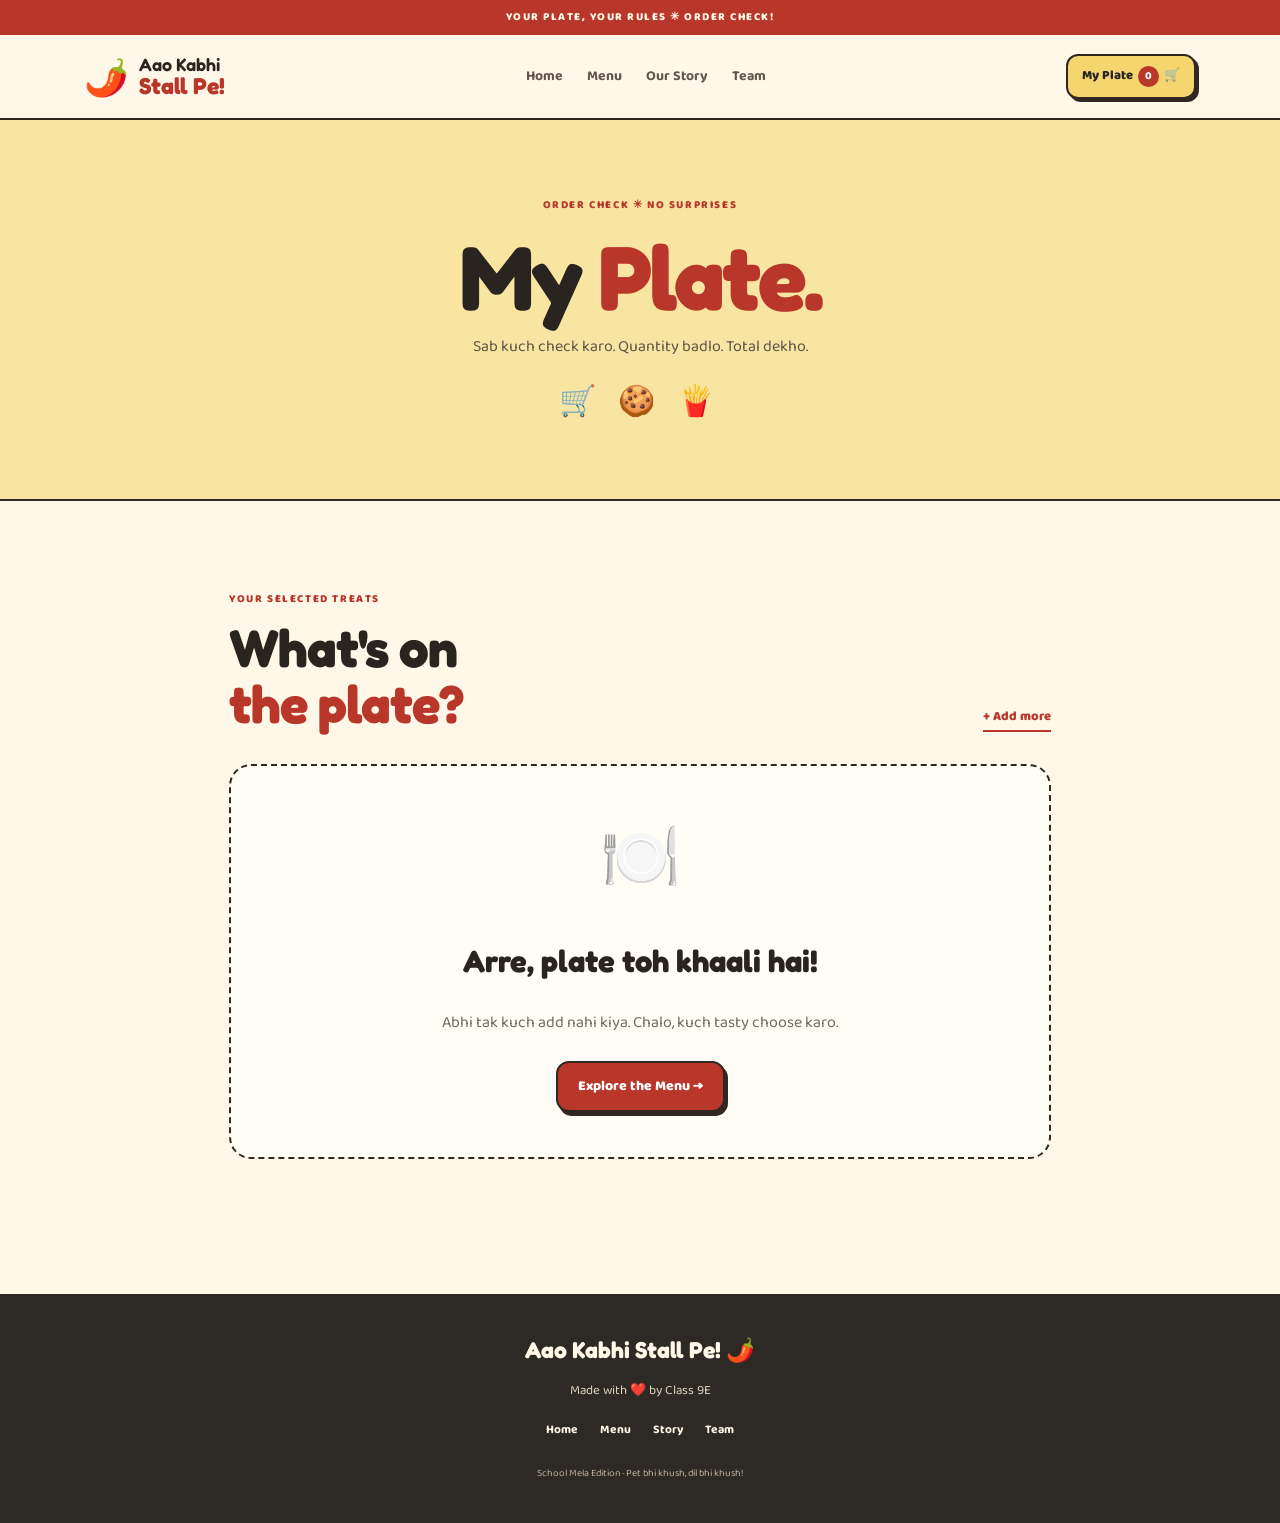
==== cart.html @ 4ecabcdb "Add files via upload" ====
<!DOCTYPE html>
<html lang="en">
<head>
  <meta charset="UTF-8">
  <meta name="viewport" content="width=device-width, initial-scale=1">
  <title>My Plate — Aao Kabhi Stall Pe!</title>
  <link rel="stylesheet" href="style.css">
  <script src="script.js" defer></script>
</head>
<body>
  <div class="announcement">YOUR PLATE, YOUR RULES ✳ ORDER CHECK!</div>

  <header class="site-header">
    <a class="brand" href="index.html"><span class="brand-icon">🌶️</span><span>Aao Kabhi<br><b>Stall Pe!</b></span></a>
    <nav class="navigation">
      <a href="index.html">Home</a><a href="menu.html">Menu</a>
      <a href="story.html">Our Story</a><a href="team.html">Team</a>
    </nav>
    <a class="cart-link active-cart" href="cart.html">My Plate <span class="cart-count">0</span> 🛒</a>
  </header>

  <main>
    <section class="page-banner banner-yellow cart-banner">
      <span class="eyebrow">ORDER CHECK ✳ NO SURPRISES</span>
      <h1>My <span>Plate.</span></h1>
      <p>Sab kuch check karo. Quantity badlo. Total dekho.</p>
      <div class="banner-doodle">🛒 🍪 🍟</div>
    </section>

    <section class="section cart-section">
      <div class="section-heading">
        <div>
          <span class="eyebrow">YOUR SELECTED TREATS</span>
          <h2>What's on<br><span>the plate?</span></h2>
        </div>
        <a class="text-link" href="menu.html">+ Add more</a>
      </div>

      <div id="cart-empty" class="empty-cart" hidden>
        <div class="empty-cart-emoji">🍽️</div>
        <h2>Arre, plate toh khaali hai!</h2>
        <p>Abhi tak kuch add nahi kiya. Chalo, kuch tasty choose karo.</p>
        <a class="button button-red" href="menu.html">Explore the Menu →</a>
      </div>

      <div id="cart-summary">
        <div id="cart-items" class="cart-items"></div>

        <div class="cart-total-card">
          <div class="total-copy">
            <span class="eyebrow">THE DAMAGE 💸</span>
            <h2>Grand total</h2>
            <p>Final total for all the items you've selected.</p>
          </div>
          <div class="total-amount" id="cart-total">₹0</div>
        </div>

        <div class="cart-actions">
          <a class="button button-light" href="menu.html">← Back to Menu</a>
          <button class="button button-outline" id="clear-cart" type="button">Clear Plate ×</button>
        </div>
        <p class="cart-disclaimer">
          This is a menu-planning cart for the school mela, not an online payment system.
        </p>
      </div>
    </section>
  </main>

  <footer class="footer">
    <a class="footer-brand" href="index.html">Aao Kabhi Stall Pe! 🌶️</a>
    <p>Made with ❤️ by Class 9E</p>
    <div class="footer-links"><a href="index.html">Home</a><a href="menu.html">Menu</a><a href="story.html">Story</a><a href="team.html">Team</a></div>
    <small>School Mela Edition · Pet bhi khush, dil bhi khush!</small>
  </footer>
</body>
</html>
---- style.css ----
@import url('https://fonts.googleapis.com/css2?family=Baloo+2:wght@400;500;600;700;800&family=Fredoka:wght@400;500;600;700&display=swap');

:root {
  --cream: #fff7e8;
  --paper: #fffdf6;
  --red: #b9362b;
  --red-dark: #8d2922;
  --yellow: #f5d66e;
  --green: #dcebd4;
  --pink: #f5d9d3;
  --blue: #d9e9f1;
  --purple: #e8dff3;
  --orange: #f7dfc5;
  --ink: #29241f;
  --muted: #74695e;
  --line: #302820;
  --radius: 22px;
  --shadow: 5px 6px 0 var(--line);
}

* {
  box-sizing: border-box;
}

html {
  scroll-behavior: smooth;
}

body {
  margin: 0;
  background: var(--cream);
  color: var(--ink);
  font-family: 'Baloo 2', sans-serif;
  font-size: 16px;
  line-height: 1.55;
}

a {
  color: inherit;
  text-decoration: none;
}

button {
  font: inherit;
}

button, a {
  -webkit-tap-highlight-color: transparent;
}

button:focus-visible, a:focus-visible {
  outline: 3px solid var(--red);
  outline-offset: 4px;
}

.announcement {
  background: var(--red);
  color: #fff9e9;
  text-align: center;
  padding: 9px 12px;
  font-size: 11px;
  font-weight: 800;
  letter-spacing: 1.5px;
}

.site-header {
  max-width: 1240px;
  margin: auto;
  padding: 19px 5%;
  display: flex;
  align-items: center;
  justify-content: space-between;
  gap: 22px;
}

.brand {
  display: flex;
  align-items: center;
  gap: 10px;
  font-family: 'Fredoka', sans-serif;
  font-size: 18px;
  line-height: 1.05;
  font-weight: 600;
  flex-shrink: 0;
}

.brand b {
  color: var(--red);
  font-size: 23px;
}

.brand-icon {
  font-size: 36px;
}

.navigation {
  display: flex;
  align-items: center;
  justify-content: center;
  gap: 24px;
  flex-wrap: wrap;
}

.navigation a {
  font-size: 14px;
  font-weight: 700;
  color: #61564c;
  transition: color .2s;
}

.navigation a:hover,
.navigation a.active {
  color: var(--red);
}

.cart-link {
  flex-shrink: 0;
  padding: 10px 14px;
  border: 2px solid var(--line);
  border-radius: 12px;
  font-size: 13px;
  font-weight: 800;
  background: var(--yellow);
  box-shadow: 3px 3px 0 var(--line);
  transition: transform .2s, box-shadow .2s;
}

.cart-link:hover {
  transform: translate(2px, 2px);
  box-shadow: 1px 1px 0 var(--line);
}

.cart-count {
  display: inline-flex;
  min-width: 21px;
  height: 21px;
  align-items: center;
  justify-content: center;
  background: var(--red);
  color: white;
  border-radius: 50%;
  font-size: 11px;
  margin: 0 2px;
}

.hero {
  max-width: 1240px;
  min-height: 510px;
  margin: 0 auto;
  padding: 45px 7% 65px;
  display: grid;
  grid-template-columns: 1.08fr .92fr;
  align-items: center;
  gap: 30px;
}

.hero-text {
  position: relative;
  z-index: 1;
}

.eyebrow {
  display: inline-block;
  color: var(--red);
  font-size: 11px;
  font-weight: 800;
  letter-spacing: 1.6px;
}

.hero h1,
.page-banner h1 {
  font-family: 'Fredoka', sans-serif;
  font-size: clamp(58px, 8vw, 100px);
  font-weight: 700;
  line-height: .95;
  letter-spacing: -3px;
  margin: 19px 0;
}

.hero h1 span,
.page-banner h1 span {
  color: var(--red);
}

.hero-description {
  max-width: 480px;
  color: var(--muted);
  font-size: 17px;
  line-height: 1.8;
  margin-bottom: 25px;
}

.hero-buttons {
  display: flex;
  flex-wrap: wrap;
  gap: 12px;
}

.button {
  display: inline-flex;
  align-items: center;
  justify-content: center;
  gap: 10px;
  padding: 13px 20px;
  border: 2px solid var(--line);
  border-radius: 13px;
  font-size: 14px;
  font-weight: 800;
  cursor: pointer;
  box-shadow: 3px 4px 0 var(--line);
  transition: transform .2s, box-shadow .2s;
}

.button:hover {
  transform: translate(2px, 2px);
  box-shadow: 1px 2px 0 var(--line);
}

.button-red {
  background: var(--red);
  color: white;
}

.button-light {
  background: var(--paper);
  color: var(--ink);
}

.button-yellow {
  background: var(--yellow);
  color: var(--ink);
}

.button-outline {
  background: transparent;
  color: var(--ink);
}

.hero-note {
  margin-top: 32px;
  color: var(--muted);
  font-size: 10px;
  font-weight: 800;
  letter-spacing: 2px;
}

.hero-art {
  position: relative;
  display: flex;
  justify-content: center;
  align-items: center;
  min-height: 390px;
  isolation: isolate;
}

.art-sun {
  position: absolute;
  width: min(90%, 365px);
  aspect-ratio: 1;
  background: var(--yellow);
  border: 3px solid var(--line);
  border-radius: 48% 52% 47% 53%;
  transform: rotate(-7deg);
  z-index: -1;
}

.food-main {
  font-size: clamp(120px, 18vw, 205px);
  filter: drop-shadow(4px 7px 0 rgba(41,36,31,.12));
  transform: rotate(-9deg);
  animation: bob 3s ease-in-out infinite;
}

.food-orbit {
  position: absolute;
  display: grid;
  place-items: center;
  width: 78px;
  height: 78px;
  background: var(--paper);
  border: 2px solid var(--line);
  border-radius: 50%;
  font-size: 39px;
  box-shadow: 3px 3px 0 var(--line);
}

.orbit-one {
  top: 38px;
  left: 8%;
  transform: rotate(-12deg);
}

.orbit-two {
  right: 3%;
  top: 30%;
  transform: rotate(12deg);
}

.orbit-three {
  left: 10%;
  bottom: 20px;
  transform: rotate(9deg);
}

.art-sticker {
  position: absolute;
  z-index: 2;
  background: var(--red);
  color: white;
  border: 2px solid var(--line);
  border-radius: 50%;
  width: 94px;
  height: 94px;
  display: grid;
  place-content: center;
  text-align: center;
  font-family: 'Fredoka', sans-serif;
  font-size: 17px;
  font-weight: 700;
  line-height: 1.05;
  transform: rotate(12deg);
}

.sticker-top {
  top: 5px;
  right: 12%;
}

.art-caption {
  position: absolute;
  bottom: 0;
  right: 7%;
  background: var(--paper);
  border: 2px solid var(--line);
  border-radius: 12px;
  padding: 8px 13px;
  font-size: 10px;
  font-weight: 800;
  line-height: 1.5;
  transform: rotate(-5deg);
}

.art-spark {
  position: absolute;
  font-size: 35px;
  color: var(--red);
}

.spark-one {
  top: 18%;
  right: 1%;
}

.spark-two {
  left: 25%;
  bottom: 3%;
}

@keyframes bob {
  0%, 100% { transform: translateY(0) rotate(-9deg); }
  50% { transform: translateY(-9px) rotate(-5deg); }
}

.ticker {
  overflow: hidden;
  background: var(--yellow);
  border-top: 2px solid var(--line);
  border-bottom: 2px solid var(--line);
  transform: rotate(-1deg) scale(1.02);
}

.ticker-track {
  width: max-content;
  display: flex;
  animation: ticker 28s linear infinite;
}

.ticker-track span {
  flex-shrink: 0;
  padding: 12px 0;
  font-size: 13px;
  font-weight: 800;
  letter-spacing: 2px;
}

@keyframes ticker {
  to { transform: translateX(-50%); }
}

.section {
  max-width: 1160px;
  margin: auto;
  padding: 85px 5%;
}

.section-heading {
  display: flex;
  justify-content: space-between;
  align-items: end;
  gap: 20px;
  margin-bottom: 32px;
}

.section-heading h2,
.mini-story h2 {
  font-family: 'Fredoka', sans-serif;
  font-size: clamp(35px, 5vw, 53px);
  line-height: 1.05;
  letter-spacing: -1px;
  margin: 10px 0 0;
}

.section-heading h2 span,
.mini-story h2 span {
  color: var(--red);
}

.text-link {
  display: inline-block;
  font-weight: 800;
  color: var(--red);
  border-bottom: 2px solid var(--red);
  padding-bottom: 3px;
  font-size: 13px;
}

.feature-grid {
  display: grid;
  grid-template-columns: repeat(3, minmax(0, 1fr));
  gap: 22px;
}

.feature-card {
  position: relative;
  min-height: 255px;
  padding: 24px;
  border: 2px solid var(--line);
  border-radius: var(--radius);
  box-shadow: var(--shadow);
  transition: transform .2s, box-shadow .2s;
}

.feature-card:hover {
  transform: translate(3px, 3px);
  box-shadow: 2px 3px 0 var(--line);
}

.feature-yellow { background: #f8e5a1; }
.feature-green { background: var(--green); }
.feature-pink { background: var(--pink); }

.feature-emoji {
  display: block;
  font-size: 67px;
  margin-bottom: 17px;
}

.feature-label,
.category {
  font-size: 10px;
  color: var(--red);
  font-weight: 800;
  letter-spacing: 1px;
}

.feature-card h3 {
  font-family: 'Fredoka', sans-serif;
  font-size: 24px;
  margin: 5px 0;
}

.feature-price {
  position: absolute;
  top: 20px;
  right: 20px;
  padding: 5px 10px;
  background: var(--paper);
  border: 2px solid var(--line);
  border-radius: 10px;
  font-weight: 800;
}

.big-cta {
  position: relative;
  overflow: hidden;
  margin: 0 4%;
  padding: 75px 20px;
  text-align: center;
  color: white;
  background: var(--red);
  border: 2px solid var(--line);
  border-radius: 30px;
}

.big-cta .eyebrow {
  color: var(--yellow);
}

.big-cta h2 {
  font-family: 'Fredoka', sans-serif;
  font-size: clamp(40px, 7vw, 70px);
  line-height: 1.02;
  margin: 18px 0;
}

.big-cta h2 span {
  color: var(--yellow);
}

.big-cta p {
  color: #ffe8d8;
  margin-bottom: 25px;
}

.cta-doodle {
  position: absolute;
  top: -45px;
  right: 7%;
  color: rgba(255,255,255,.12);
  font-size: 190px;
}

.mini-story {
  display: grid;
  grid-template-columns: 130px 1fr;
  gap: 25px;
  align-items: center;
}

.mini-story-icon {
  display: grid;
  place-items: center;
  background: var(--green);
  border: 2px solid var(--line);
  border-radius: 50%;
  width: 115px;
  height: 115px;
  font-size: 57px;
}

.mini-story p {
  color: var(--muted);
  max-width: 650px;
}

.page-banner {
  position: relative;
  overflow: hidden;
  padding: 72px 6%;
  text-align: center;
  border-top: 2px solid var(--line);
  border-bottom: 2px solid var(--line);
}

.banner-yellow { background: #f8e5a1; }
.banner-green { background: var(--green); }
.banner-pink { background: var(--pink); }

.page-banner h1 {
  font-size: clamp(56px, 9vw, 91px);
  margin: 16px 0;
}

.page-banner p {
  max-width: 570px;
  margin: 0 auto;
  color: #5f5348;
  font-size: 16px;
}

.banner-doodle {
  margin-top: 20px;
  font-size: 30px;
  letter-spacing: 8px;
}

.menu-heading {
  align-items: center;
}

.menu-count,
.team-stamp {
  border: 2px solid var(--line);
  border-radius: 12px;
  padding: 9px 13px;
  font-size: 11px;
  font-weight: 800;
  background: var(--yellow);
  white-space: nowrap;
}

.menu-grid {
  display: grid;
  grid-template-columns: repeat(3, minmax(0, 1fr));
  gap: 24px;
}

.menu-card {
  overflow: hidden;
  background: var(--paper);
  border: 2px solid var(--line);
  border-radius: 20px;
  box-shadow: 4px 5px 0 var(--line);
  transition: transform .2s, box-shadow .2s;
}

.menu-card:hover {
  transform: translate(2px, 2px);
  box-shadow: 2px 3px 0 var(--line);
}

.menu-art {
  position: relative;
  min-height: 170px;
  display: grid;
  place-items: center;
  border-bottom: 2px solid var(--line);
}

.menu-art > span {
  font-size: 78px;
  filter: drop-shadow(3px 4px 0 rgba(41,36,31,.1));
  transition: transform .2s;
}

.menu-card:hover .menu-art > span {
  transform: scale(1.08) rotate(-4deg);
}

.menu-art > b {
  position: absolute;
  top: 12px;
  left: 14px;
  font-size: 11px;
  letter-spacing: 1px;
}

.art-yellow { background: #f8e5a1; }
.art-green { background: var(--green); }
.art-blue { background: var(--blue); }
.art-pink { background: var(--pink); }
.art-purple { background: var(--purple); }
.art-orange { background: var(--orange); }

.menu-card-content {
  padding: 20px;
}

.menu-card-content h3 {
  font-family: 'Fredoka', sans-serif;
  font-size: 24px;
  margin: 6px 0;
}

.menu-card-content p {
  min-height: 75px;
  margin: 7px 0 20px;
  font-size: 13px;
  color: var(--muted);
  line-height: 1.7;
}

.menu-card-bottom {
  display: flex;
  align-items: center;
  justify-content: space-between;
  gap: 10px;
  border-top: 1px dashed #c9bdae;
  padding-top: 14px;
}

.menu-card-bottom strong {
  font-family: 'Fredoka', sans-serif;
  font-size: 26px;
}

.add-button {
  border: 2px solid var(--line);
  border-radius: 10px;
  padding: 8px 15px;
  background: var(--yellow);
  color: var(--ink);
  font-weight: 800;
  cursor: pointer;
  box-shadow: 2px 2px 0 var(--line);
  transition: transform .2s, background .2s;
}

.add-button:hover {
  transform: translate(1px, 1px);
  background: #f0ca4b;
}

.menu-bottom-cta {
  margin-top: 50px;
  text-align: center;
  padding: 30px;
  background: var(--green);
  border: 2px solid var(--line);
  border-radius: 20px;
}

.menu-bottom-cta p {
  font-size: 20px;
  font-weight: 700;
}

.story-layout {
  display: grid;
  grid-template-columns: 1fr 1fr;
  gap: 25px;
}

.story-card {
  padding: 30px;
  border: 2px solid var(--line);
  border-radius: 22px;
  box-shadow: 4px 5px 0 var(--line);
}

.story-card-main {
  grid-column: 1 / -1;
  background: var(--paper);
}

.story-card-yellow { background: #f8e5a1; }
.story-card-pink { background: var(--pink); }

.story-number {
  font-size: 10px;
  font-weight: 800;
  letter-spacing: 1.3px;
  color: var(--red);
}

.story-emoji {
  font-size: 52px;
  margin: 15px 0;
}

.story-card h2 {
  font-family: 'Fredoka', sans-serif;
  font-size: clamp(27px, 4vw, 38px);
  line-height: 1.1;
  margin: 10px 0;
}

.story-card p {
  color: #62564a;
  line-height: 1.9;
}

.story-motto {
  grid-column: 1 / -1;
  padding: 45px 20px;
  text-align: center;
  background: var(--red);
  color: white;
  border: 2px solid var(--line);
  border-radius: 24px;
}

.story-motto > span {
  color: var(--yellow);
  font-size: 11px;
  font-weight: 800;
  letter-spacing: 2px;
}

.story-motto h2 {
  font-family: 'Fredoka', sans-serif;
  font-size: clamp(40px, 7vw, 66px);
  line-height: 1.05;
  margin: 15px 0;
}

.story-motto em {
  color: var(--yellow);
  font-style: normal;
}

.story-motto p {
  margin-bottom: 25px;
  color: #ffe6d7;
}

.team-grid {
  display: grid;
  grid-template-columns: repeat(3, minmax(0, 1fr));
  gap: 23px;
}

.team-card {
  padding: 22px;
  border: 2px solid var(--line);
  border-radius: 22px;
  box-shadow: 4px 5px 0 var(--line);
  transition: transform .2s;
}

.team-card:hover {
  transform: translateY(-4px);
}

.team-leader { background: var(--paper); }
.team-yellow { background: #f8e5a1; }
.team-green { background: var(--green); }
.team-pink { background: var(--pink); }
.team-purple { background: var(--purple); }

.team-card-top {
  display: flex;
  justify-content: space-between;
  gap: 8px;
  font-size: 9px;
  font-weight: 800;
  letter-spacing: 1px;
}

.team-avatar {
  width: 100px;
  height: 100px;
  margin: 27px auto 17px;
  display: grid;
  place-items: center;
  font-size: 52px;
  border: 2px solid var(--line);
  border-radius: 50%;
  background: rgba(255,255,255,.6);
}

.team-card h3 {
  text-align: center;
  font-family: 'Fredoka', sans-serif;
  font-size: 23px;
  margin: 8px 0;
}

.team-role {
  display: block;
  text-align: center;
  color: var(--red);
  font-size: 11px;
  font-weight: 800;
}

.team-card p {
  text-align: center;
  font-size: 13px;
  color: #62564a;
  line-height: 1.7;
  margin: 15px 0 5px;
}

.team-motto {
  display: flex;
  align-items: center;
  gap: 25px;
  margin-top: 45px;
  padding: 32px;
  background: var(--yellow);
  border: 2px solid var(--line);
  border-radius: 22px;
}

.team-motto-emoji {
  font-size: 70px;
}

.team-motto h2 {
  font-family: 'Fredoka', sans-serif;
  font-size: clamp(30px, 5vw, 47px);
  line-height: 1.05;
  margin: 10px 0;
}

.team-motto p {
  color: #62564a;
}

.cart-section {
  max-width: 950px;
}

.cart-items {
  display: grid;
  gap: 15px;
}

.cart-row {
  display: grid;
  grid-template-columns: 1fr auto auto;
  gap: 18px;
  align-items: center;
  padding: 18px;
  background: var(--paper);
  border: 2px solid var(--line);
  border-radius: 18px;
}

.cart-item-name {
  font-family: 'Fredoka', sans-serif;
  font-size: 21px;
  font-weight: 600;
}

.cart-item-price {
  font-size: 12px;
  color: var(--muted);
}

.cart-subtotal {
  font-weight: 800;
  white-space: nowrap;
}

.quantity-controls {
  display: flex;
  align-items: center;
  gap: 10px;
}

.quantity-button {
  width: 35px;
  height: 35px;
  border: 2px solid var(--line);
  border-radius: 10px;
  background: var(--yellow);
  font-size: 20px;
  font-weight: 800;
  cursor: pointer;
}

.quantity-value {
  min-width: 20px;
  text-align: center;
  font-weight: 800;
}

.remove-button {
  display: block;
  border: 0;
  padding: 5px 0;
  background: transparent;
  color: var(--red);
  font-size: 11px;
  font-weight: 800;
  cursor: pointer;
}

.cart-total-card {
  display: flex;
  justify-content: space-between;
  align-items: center;
  gap: 20px;
  margin-top: 25px;
  padding: 25px;
  background: var(--yellow);
  border: 2px solid var(--line);
  border-radius: 20px;
}

.total-copy h2 {
  font-family: 'Fredoka', sans-serif;
  font-size: 30px;
  margin: 4px 0;
}

.total-copy p {
  color: #62564a;
  font-size: 12px;
  margin: 5px 0 0;
}

.total-amount {
  font-family: 'Fredoka', sans-serif;
  font-size: clamp(35px, 6vw, 52px);
  font-weight: 700;
  white-space: nowrap;
}

.cart-actions {
  display: flex;
  flex-wrap: wrap;
  gap: 12px;
  margin-top: 22px;
}

.cart-disclaimer {
  color: var(--muted);
  font-size: 12px;
  margin-top: 25px;
}

.empty-cart {
  padding: 45px 20px;
  text-align: center;
  background: var(--paper);
  border: 2px dashed var(--line);
  border-radius: 22px;
}

.empty-cart-emoji {
  font-size: 65px;
}

.empty-cart h2 {
  font-family: 'Fredoka', sans-serif;
  font-size: 31px;
}

.empty-cart p {
  color: var(--muted);
  margin-bottom: 25px;
}

.footer {
  margin-top: 50px;
  padding: 38px 20px;
  text-align: center;
  background: #2d2924;
  color: var(--cream);
}

.footer-brand {
  font-family: 'Fredoka', sans-serif;
  font-size: 23px;
  font-weight: 700;
}

.footer p {
  font-size: 13px;
  color: #ded3c2;
}

.footer-links {
  display: flex;
  justify-content: center;
  flex-wrap: wrap;
  gap: 22px;
  margin: 20px 0;
}

.footer-links a {
  font-size: 12px;
  font-weight: 700;
}

.footer-links a:hover {
  color: var(--yellow);
}

.footer small {
  color: #bdb1a0;
  font-size: 10px;
}

.toast {
  position: fixed;
  z-index: 1000;
  left: 50%;
  bottom: 24px;
  transform: translateX(-50%);
  max-width: calc(100% - 30px);
  padding: 13px 20px;
  background: var(--ink);
  color: white;
  border: 2px solid var(--yellow);
  border-radius: 14px;
  box-shadow: 3px 4px 0 rgba(0,0,0,.15);
  font-size: 13px;
  font-weight: 800;
  text-align: center;
}

[hidden] {
  display: none !important;
}

@media (max-width: 900px) {
  .site-header {
    flex-wrap: wrap;
  }

  .navigation {
    order: 3;
    width: 100%;
    padding-top: 10px;
    border-top: 1px solid #e0d3bd;
    gap: 20px;
  }

  .hero {
    padding-top: 35px;
    grid-template-columns: 1fr 1fr;
  }

  .hero h1 {
    font-size: clamp(55px, 8vw, 78px);
  }

  .menu-grid {
    grid-template-columns: repeat(2, minmax(0, 1fr));
  }

  .team-grid {
    grid-template-columns: repeat(2, minmax(0, 1fr));
  }
}

@media (max-width: 600px) {
  .announcement {
    font-size: 9px;
    letter-spacing: 1px;
  }

  .site-header {
    padding: 15px 4%;
    gap: 12px;
  }

  .brand {
    font-size: 15px;
  }

  .brand b {
    font-size: 20px;
  }

  .brand-icon {
    font-size: 29px;
  }

  .cart-link {
    font-size: 11px;
    padding: 8px 9px;
  }

  .navigation {
    justify-content: space-between;
    gap: 10px;
  }

  .navigation a {
    font-size: 12px;
  }

  .hero {
    padding: 38px 6% 55px;
    grid-template-columns: 1fr;
    gap: 10px;
  }

  .hero h1 {
    font-size: clamp(60px, 15vw, 88px);
  }

  .hero-description {
    font-size: 15px;
  }

  .hero-art {
    min-height: 315px;
  }

  .food-main {
    font-size: 155px;
  }

  .art-sun {
    width: 270px;
  }

  .food-orbit {
    width: 60px;
    height: 60px;
    font-size: 30px;
  }

  .art-sticker {
    width: 75px;
    height: 75px;
    font-size: 14px;
  }

  .section {
    padding: 60px 5%;
  }

  .section-heading {
    align-items: flex-start;
    flex-direction: column;
    gap: 15px;
  }

  .feature-grid {
    grid-template-columns: 1fr;
    gap: 18px;
  }

  .feature-card {
    min-height: 215px;
  }

  .big-cta {
    padding: 55px 18px;
    margin: 0 3%;
  }

  .mini-story {
    grid-template-columns: 1fr;
  }

  .mini-story-icon {
    width: 85px;
    height: 85px;
    font-size: 43px;
  }

  .page-banner {
    padding: 55px 5%;
  }

  .page-banner h1 {
    letter-spacing: -2px;
  }

  .page-banner p {
    font-size: 14px;
  }

  .menu-grid {
    grid-template-columns: 1fr;
  }

  .menu-art {
    min-height: 155px;
  }

  .menu-card-content p {
    min-height: auto;
  }

  .story-layout {
    grid-template-columns: 1fr;
  }

  .story-card-main,
  .story-motto {
    grid-column: auto;
  }

  .story-card {
    padding: 23px;
  }

  .team-grid {
    grid-template-columns: 1fr;
  }

  .team-card {
    padding: 25px;
  }

  .team-motto {
    flex-direction: column;
    align-items: flex-start;
    padding: 25px;
  }

  .cart-row {
    grid-template-columns: 1fr auto;
    gap: 12px;
  }

  .cart-row .cart-subtotal {
    grid-column: 1;
    grid-row: 2;
  }

  .quantity-controls {
    grid-column: 2;
    grid-row: 1 / span 2;
  }

  .cart-total-card {
    flex-direction: column;
    align-items: flex-start;
  }

  .cart-actions {
    flex-direction: column;
  }

  .cart-actions .button {
    width: 100%;
  }

  .footer-links {
    gap: 15px;
  }
}

@media (prefers-reduced-motion: reduce) {
  *, *::before, *::after {
    scroll-behavior: auto !important;
    animation-duration: .01ms !important;
    animation-iteration-count: 1 !important;
    transition-duration: .01ms !important;
  }
}
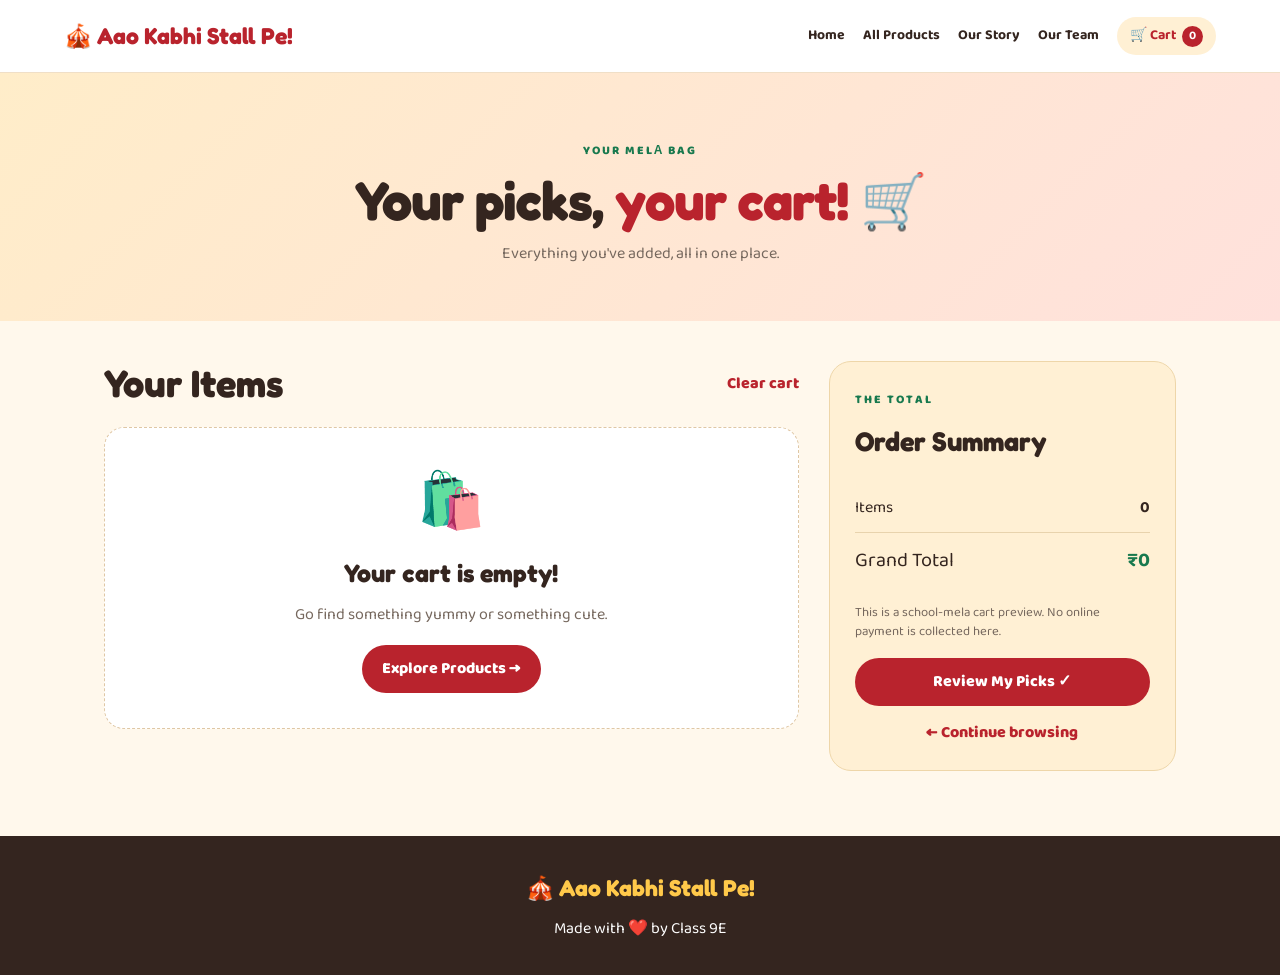
==== commit fafc0c59: "Update cart.html" ====
--- a/cart.html
+++ b/cart.html
@@ -2,75 +2,64 @@
 <html lang="en">
 <head>
   <meta charset="UTF-8">
-  <meta name="viewport" content="width=device-width, initial-scale=1">
-  <title>My Plate — Aao Kabhi Stall Pe!</title>
+  <meta name="viewport" content="width=device-width, initial-scale=1.0">
+  <title>Your Cart | Aao Kabhi Stall Pe!</title>
   <link rel="stylesheet" href="style.css">
   <script src="script.js" defer></script>
 </head>
 <body>
-  <div class="announcement">YOUR PLATE, YOUR RULES ✳ ORDER CHECK!</div>
-
   <header class="site-header">
-    <a class="brand" href="index.html"><span class="brand-icon">🌶️</span><span>Aao Kabhi<br><b>Stall Pe!</b></span></a>
-    <nav class="navigation">
-      <a href="index.html">Home</a><a href="menu.html">Menu</a>
-      <a href="story.html">Our Story</a><a href="team.html">Team</a>
+    <a class="brand" href="index.html">🎪 Aao Kabhi Stall Pe!</a>
+    <nav>
+      <a href="index.html">Home</a>
+      <a href="menu.html">All Products</a>
+      <a href="story.html">Our Story</a>
+      <a href="team.html">Our Team</a>
+      <a class="cart-link active" href="cart.html">🛒 Cart <span class="cart-count">0</span></a>
     </nav>
-    <a class="cart-link active-cart" href="cart.html">My Plate <span class="cart-count">0</span> 🛒</a>
   </header>
 
   <main>
-    <section class="page-banner banner-yellow cart-banner">
-      <span class="eyebrow">ORDER CHECK ✳ NO SURPRISES</span>
-      <h1>My <span>Plate.</span></h1>
-      <p>Sab kuch check karo. Quantity badlo. Total dekho.</p>
-      <div class="banner-doodle">🛒 🍪 🍟</div>
+    <section class="page-hero">
+      <span class="eyebrow">YOUR MELА BAG</span>
+      <h1>Your picks, <span>your cart!</span> 🛒</h1>
+      <p>Everything you've added, all in one place.</p>
     </section>
 
     <section class="section cart-section">
-      <div class="section-heading">
+      <div class="cart-layout">
         <div>
-          <span class="eyebrow">YOUR SELECTED TREATS</span>
-          <h2>What's on<br><span>the plate?</span></h2>
-        </div>
-        <a class="text-link" href="menu.html">+ Add more</a>
-      </div>
-
-      <div id="cart-empty" class="empty-cart" hidden>
-        <div class="empty-cart-emoji">🍽️</div>
-        <h2>Arre, plate toh khaali hai!</h2>
-        <p>Abhi tak kuch add nahi kiya. Chalo, kuch tasty choose karo.</p>
-        <a class="button button-red" href="menu.html">Explore the Menu →</a>
-      </div>
-
-      <div id="cart-summary">
-        <div id="cart-items" class="cart-items"></div>
-
-        <div class="cart-total-card">
-          <div class="total-copy">
-            <span class="eyebrow">THE DAMAGE 💸</span>
-            <h2>Grand total</h2>
-            <p>Final total for all the items you've selected.</p>
+          <div class="cart-heading">
+            <h2>Your Items</h2>
+            <button class="text-button" id="clear-cart" type="button">Clear cart</button>
           </div>
-          <div class="total-amount" id="cart-total">₹0</div>
+          <div id="cart-items" class="cart-items">
+            <p>Loading your cart...</p>
+          </div>
         </div>
 
-        <div class="cart-actions">
-          <a class="button button-light" href="menu.html">← Back to Menu</a>
-          <button class="button button-outline" id="clear-cart" type="button">Clear Plate ×</button>
-        </div>
-        <p class="cart-disclaimer">
-          This is a menu-planning cart for the school mela, not an online payment system.
-        </p>
+        <aside class="cart-summary">
+          <span class="eyebrow">THE TOTAL</span>
+          <h2>Order Summary</h2>
+          <div class="summary-line">
+            <span>Items</span>
+            <strong id="summary-quantity">0</strong>
+          </div>
+          <div class="summary-line total-line">
+            <span>Grand Total</span>
+            <strong id="cart-total">₹0</strong>
+          </div>
+          <p class="summary-note">This is a school-mela cart preview. No online payment is collected here.</p>
+          <button class="button checkout-button" id="checkout-button" type="button">Review My Picks ✓</button>
+          <a class="continue-link" href="menu.html">← Continue browsing</a>
+        </aside>
       </div>
     </section>
   </main>
 
-  <footer class="footer">
-    <a class="footer-brand" href="index.html">Aao Kabhi Stall Pe! 🌶️</a>
+  <footer class="site-footer">
+    <a class="brand footer-brand" href="index.html">🎪 Aao Kabhi Stall Pe!</a>
     <p>Made with ❤️ by Class 9E</p>
-    <div class="footer-links"><a href="index.html">Home</a><a href="menu.html">Menu</a><a href="story.html">Story</a><a href="team.html">Team</a></div>
-    <small>School Mela Edition · Pet bhi khush, dil bhi khush!</small>
   </footer>
 </body>
-</html>+</html>
--- a/style.css
+++ b/style.css
@@ -1,1311 +1,1077 @@
 @import url('https://fonts.googleapis.com/css2?family=Baloo+2:wght@400;500;600;700;800&family=Fredoka:wght@400;500;600;700&display=swap');
 
 :root {
-  --cream: #fff7e8;
-  --paper: #fffdf6;
-  --red: #b9362b;
-  --red-dark: #8d2922;
-  --yellow: #f5d66e;
-  --green: #dcebd4;
-  --pink: #f5d9d3;
-  --blue: #d9e9f1;
-  --purple: #e8dff3;
-  --orange: #f7dfc5;
-  --ink: #29241f;
-  --muted: #74695e;
-  --line: #302820;
-  --radius: 22px;
-  --shadow: 5px 6px 0 var(--line);
+  --red: #b9232d;
+  --red-dark: #8e1822;
+  --cream: #fff8ec;
+  --yellow: #ffc94a;
+  --orange: #f59a38;
+  --green: #18794e;
+  --ink: #34251f;
+  --muted: #76685e;
+  --line: #f0dfc7;
+  --white: #fff;
+  --shadow: 0 8px 25px rgba(78, 46, 22, .08);
 }
 
 * {
   box-sizing: border-box;
+  margin: 0;
+  padding: 0;
 }
 
 html {
   scroll-behavior: smooth;
+  scroll-padding-top: 100px;
 }
 
 body {
-  margin: 0;
+  font-family: 'Baloo 2', 'Trebuchet MS', sans-serif;
   background: var(--cream);
   color: var(--ink);
-  font-family: 'Baloo 2', sans-serif;
-  font-size: 16px;
-  line-height: 1.55;
+  line-height: 1.5;
 }
 
 a {
   color: inherit;
-  text-decoration: none;
 }
 
 button {
   font: inherit;
 }
 
-button, a {
-  -webkit-tap-highlight-color: transparent;
-}
-
-button:focus-visible, a:focus-visible {
-  outline: 3px solid var(--red);
-  outline-offset: 4px;
-}
-
-.announcement {
-  background: var(--red);
-  color: #fff9e9;
-  text-align: center;
-  padding: 9px 12px;
-  font-size: 11px;
-  font-weight: 800;
-  letter-spacing: 1.5px;
-}
-
 .site-header {
-  max-width: 1240px;
-  margin: auto;
-  padding: 19px 5%;
-  display: flex;
-  align-items: center;
+  display: flex;
   justify-content: space-between;
-  gap: 22px;
+  align-items: center;
+  gap: 18px;
+  padding: 17px 5%;
+  background: var(--white);
+  border-bottom: 1px solid var(--line);
+  position: sticky;
+  top: 0;
+  z-index: 20;
 }
 
 .brand {
-  display: flex;
-  align-items: center;
-  gap: 10px;
   font-family: 'Fredoka', sans-serif;
-  font-size: 18px;
-  line-height: 1.05;
-  font-weight: 600;
-  flex-shrink: 0;
-}
-
-.brand b {
+  font-weight: 700;
+  font-size: 23px;
   color: var(--red);
-  font-size: 23px;
-}
-
-.brand-icon {
-  font-size: 36px;
-}
-
-.navigation {
-  display: flex;
-  align-items: center;
-  justify-content: center;
-  gap: 24px;
+  text-decoration: none;
+  white-space: nowrap;
+}
+
+.site-header nav {
+  display: flex;
+  align-items: center;
+  justify-content: flex-end;
+  gap: 18px;
   flex-wrap: wrap;
 }
 
-.navigation a {
+.site-header nav a {
+  color: var(--ink);
+  text-decoration: none;
+  font-weight: 700;
   font-size: 14px;
-  font-weight: 700;
-  color: #61564c;
   transition: color .2s;
 }
 
-.navigation a:hover,
-.navigation a.active {
+.site-header nav a:hover,
+.site-header nav a.active {
   color: var(--red);
 }
 
-.cart-link {
-  flex-shrink: 0;
-  padding: 10px 14px;
-  border: 2px solid var(--line);
-  border-radius: 12px;
-  font-size: 13px;
-  font-weight: 800;
-  background: var(--yellow);
-  box-shadow: 3px 3px 0 var(--line);
-  transition: transform .2s, box-shadow .2s;
-}
-
-.cart-link:hover {
-  transform: translate(2px, 2px);
-  box-shadow: 1px 1px 0 var(--line);
+.site-header nav .cart-link {
+  background: #fff0d4;
+  color: var(--red);
+  padding: 8px 13px;
+  border-radius: 22px;
 }
 
 .cart-count {
   display: inline-flex;
+  align-items: center;
+  justify-content: center;
   min-width: 21px;
   height: 21px;
-  align-items: center;
-  justify-content: center;
+  border-radius: 50%;
   background: var(--red);
   color: white;
+  font-size: 12px;
+  padding: 0 5px;
+  margin-left: 3px;
+}
+
+.hero {
+  display: grid;
+  grid-template-columns: 1.1fr .9fr;
+  align-items: center;
+  gap: 35px;
+  padding: 65px 8%;
+  min-height: 490px;
+  overflow: hidden;
+  background: linear-gradient(120deg, #ffe6a3 0%, #ffeed3 55%, #ffd8bc 100%);
+}
+
+.hero-copy {
+  max-width: 650px;
+}
+
+.eyebrow {
+  display: inline-block;
+  font-size: 12px;
+  font-weight: 800;
+  letter-spacing: 2px;
+  color: var(--green);
+  margin-bottom: 12px;
+}
+
+.hero h1,
+.page-hero h1 {
+  font-family: 'Fredoka', sans-serif;
+  font-size: clamp(40px, 5.5vw, 70px);
+  line-height: 1.05;
+  letter-spacing: -1px;
+}
+
+.hero h1 span,
+.page-hero h1 span {
+  color: var(--red);
+}
+
+.hero-copy > p {
+  font-size: 17px;
+  color: #645246;
+  max-width: 500px;
+  margin: 18px 0;
+}
+
+.hero-buttons {
+  display: flex;
+  gap: 10px;
+  flex-wrap: wrap;
+  margin-top: 22px;
+}
+
+.button {
+  display: inline-flex;
+  justify-content: center;
+  align-items: center;
+  border: 0;
+  border-radius: 30px;
+  padding: 12px 20px;
+  background: var(--red);
+  color: white;
+  text-decoration: none;
+  font-weight: 800;
+  cursor: pointer;
+  transition: transform .2s, background .2s;
+}
+
+.button:hover {
+  transform: translateY(-2px);
+  background: var(--red-dark);
+}
+
+.button-light {
+  background: white;
+  color: var(--ink);
+  border: 1px solid #ead5b5;
+}
+
+.button-light:hover {
+  background: #fffaf0;
+}
+
+.button-dark {
+  background: var(--ink);
+}
+
+.button-dark:hover {
+  background: #1d1511;
+}
+
+.hero-note {
+  font-size: 13px !important;
+  margin-top: 22px !important;
+}
+
+.hero-art {
+  position: relative;
+  display: grid;
+  place-items: center;
+  min-height: 340px;
+}
+
+.sunburst {
+  position: absolute;
+  width: 300px;
+  height: 300px;
   border-radius: 50%;
-  font-size: 11px;
-  margin: 0 2px;
-}
-
-.hero {
-  max-width: 1240px;
-  min-height: 510px;
-  margin: 0 auto;
-  padding: 45px 7% 65px;
-  display: grid;
-  grid-template-columns: 1.08fr .92fr;
-  align-items: center;
-  gap: 30px;
-}
-
-.hero-text {
+  background: repeating-conic-gradient(#ffcc4d 0deg 14deg, #ffdf83 14deg 28deg);
+  animation: sun-rotate 35s linear infinite;
+}
+
+.burger {
   position: relative;
   z-index: 1;
-}
-
-.eyebrow {
-  display: inline-block;
-  color: var(--red);
-  font-size: 11px;
-  font-weight: 800;
-  letter-spacing: 1.6px;
-}
-
-.hero h1,
-.page-banner h1 {
-  font-family: 'Fredoka', sans-serif;
-  font-size: clamp(58px, 8vw, 100px);
-  font-weight: 700;
-  line-height: .95;
-  letter-spacing: -3px;
-  margin: 19px 0;
-}
-
-.hero h1 span,
-.page-banner h1 span {
-  color: var(--red);
-}
-
-.hero-description {
-  max-width: 480px;
-  color: var(--muted);
-  font-size: 17px;
-  line-height: 1.8;
-  margin-bottom: 25px;
-}
-
-.hero-buttons {
-  display: flex;
-  flex-wrap: wrap;
-  gap: 12px;
-}
-
-.button {
-  display: inline-flex;
-  align-items: center;
-  justify-content: center;
-  gap: 10px;
-  padding: 13px 20px;
-  border: 2px solid var(--line);
-  border-radius: 13px;
-  font-size: 14px;
-  font-weight: 800;
-  cursor: pointer;
-  box-shadow: 3px 4px 0 var(--line);
-  transition: transform .2s, box-shadow .2s;
-}
-
-.button:hover {
-  transform: translate(2px, 2px);
-  box-shadow: 1px 2px 0 var(--line);
-}
-
-.button-red {
+  font-size: clamp(125px, 17vw, 210px);
+  filter: drop-shadow(0 15px 4px rgba(95, 52, 16, .15));
+  animation: burger-bob 2.8s ease-in-out infinite;
+  transform-origin: center;
+}
+
+.floating {
+  position: absolute;
+  z-index: 2;
+  font-size: 34px;
+  animation: float-around 3s ease-in-out infinite;
+}
+
+.floating-one {
+  top: 16%;
+  left: 12%;
+}
+
+.floating-two {
+  top: 12%;
+  right: 12%;
+  animation-delay: .7s;
+}
+
+.floating-three {
+  bottom: 12%;
+  left: 15%;
+  animation-delay: 1.2s;
+}
+
+.hero-sticker {
+  position: absolute;
+  z-index: 3;
+  bottom: 10%;
+  right: 8%;
   background: var(--red);
   color: white;
-}
-
-.button-light {
-  background: var(--paper);
-  color: var(--ink);
-}
-
-.button-yellow {
-  background: var(--yellow);
-  color: var(--ink);
-}
-
-.button-outline {
-  background: transparent;
-  color: var(--ink);
-}
-
-.hero-note {
-  margin-top: 32px;
-  color: var(--muted);
-  font-size: 10px;
-  font-weight: 800;
-  letter-spacing: 2px;
-}
-
-.hero-art {
-  position: relative;
+  padding: 13px 17px;
+  border: 3px solid white;
+  border-radius: 50%;
+  text-align: center;
+  font-size: 12px;
+  font-weight: 800;
+  transform: rotate(10deg);
+}
+
+@keyframes burger-bob {
+  0%, 100% { transform: translateY(0) rotate(-4deg); }
+  50% { transform: translateY(-17px) rotate(4deg); }
+}
+
+@keyframes sun-rotate {
+  to { transform: rotate(360deg); }
+}
+
+@keyframes float-around {
+  0%, 100% { transform: translateY(0) rotate(-8deg); }
+  50% { transform: translateY(-13px) rotate(10deg); }
+}
+
+.welcome-strip {
   display: flex;
   justify-content: center;
   align-items: center;
-  min-height: 390px;
-  isolation: isolate;
-}
-
-.art-sun {
-  position: absolute;
-  width: min(90%, 365px);
-  aspect-ratio: 1;
-  background: var(--yellow);
-  border: 3px solid var(--line);
-  border-radius: 48% 52% 47% 53%;
-  transform: rotate(-7deg);
-  z-index: -1;
-}
-
-.food-main {
-  font-size: clamp(120px, 18vw, 205px);
-  filter: drop-shadow(4px 7px 0 rgba(41,36,31,.12));
-  transform: rotate(-9deg);
-  animation: bob 3s ease-in-out infinite;
-}
-
-.food-orbit {
-  position: absolute;
-  display: grid;
-  place-items: center;
-  width: 78px;
-  height: 78px;
-  background: var(--paper);
-  border: 2px solid var(--line);
-  border-radius: 50%;
-  font-size: 39px;
-  box-shadow: 3px 3px 0 var(--line);
-}
-
-.orbit-one {
-  top: 38px;
-  left: 8%;
-  transform: rotate(-12deg);
-}
-
-.orbit-two {
-  right: 3%;
-  top: 30%;
-  transform: rotate(12deg);
-}
-
-.orbit-three {
-  left: 10%;
-  bottom: 20px;
-  transform: rotate(9deg);
-}
-
-.art-sticker {
-  position: absolute;
-  z-index: 2;
+  flex-wrap: wrap;
+  gap: 20px 45px;
+  padding: 17px 20px;
   background: var(--red);
   color: white;
-  border: 2px solid var(--line);
-  border-radius: 50%;
-  width: 94px;
-  height: 94px;
+  font-size: 12px;
+  font-weight: 800;
+  letter-spacing: 1px;
+}
+
+.section {
+  max-width: 1200px;
+  margin: auto;
+  padding: 65px 5%;
+}
+
+.section-heading {
+  display: flex;
+  justify-content: space-between;
+  align-items: flex-end;
+  gap: 20px;
+  margin-bottom: 28px;
+}
+
+.section-heading h2,
+.catalogue-info h2,
+.cart-heading h2 {
+  font-family: 'Fredoka', sans-serif;
+  font-size: clamp(28px, 4vw, 38px);
+  line-height: 1.2;
+}
+
+.section-heading p,
+.page-hero p {
+  color: var(--muted);
+  margin-top: 8px;
+}
+
+.text-link {
+  color: var(--red);
+  font-weight: 800;
+  text-decoration: none;
+  white-space: nowrap;
+}
+
+.category-grid {
+  display: grid;
+  grid-template-columns: repeat(2, minmax(0, 1fr));
+  gap: 23px;
+}
+
+.category-card {
+  display: flex;
+  flex-direction: column;
+  align-items: flex-start;
+  min-height: 270px;
+  padding: 30px;
+  border-radius: 25px;
+  text-decoration: none;
+  border: 2px solid transparent;
+  transition: transform .25s, box-shadow .25s;
+}
+
+.category-card:hover {
+  transform: translateY(-6px);
+  box-shadow: var(--shadow);
+}
+
+.food-category {
+  background: #ffe9c3;
+  border-color: #f8d598;
+}
+
+.gifts-category {
+  background: #f8e4e8;
+  border-color: #f0cbd2;
+}
+
+.category-emoji {
+  font-size: 57px;
+  margin-bottom: 10px;
+  animation: mini-bob 3s ease-in-out infinite;
+}
+
+.gifts-category .category-emoji {
+  animation-delay: .6s;
+}
+
+@keyframes mini-bob {
+  0%, 100% { transform: translateY(0); }
+  50% { transform: translateY(-7px); }
+}
+
+.category-label {
+  font-size: 11px;
+  letter-spacing: 1.5px;
+  font-weight: 800;
+  color: var(--green);
+}
+
+.category-card h3 {
+  font-family: 'Fredoka', sans-serif;
+  font-size: 28px;
+  margin: 3px 0;
+}
+
+.category-card p {
+  color: #66544a;
+  margin-bottom: 15px;
+}
+
+.category-cta {
+  color: var(--red);
+  font-weight: 800;
+  margin-top: auto;
+}
+
+.popular-section {
+  padding-top: 15px;
+}
+
+.center-action {
+  text-align: center;
+  padding: 35px;
+  background: #fff0d4;
+  border: 1px dashed #e7c28e;
+  border-radius: 24px;
+}
+
+.closing-banner {
+  margin: 10px 5% 60px;
+  padding: 32px 35px;
+  border-radius: 25px;
+  background: var(--yellow);
+  display: flex;
+  align-items: center;
+  justify-content: space-between;
+  gap: 20px;
+}
+
+.closing-banner h2 {
+  font-family: 'Fredoka', sans-serif;
+  font-size: clamp(26px, 4vw, 37px);
+}
+
+.closing-banner p {
+  color: #65503b;
+  margin-top: 4px;
+}
+
+.page-hero {
+  text-align: center;
+  padding: 65px 20px 55px;
+  background: linear-gradient(135deg, #ffedc9, #ffe1dc);
+}
+
+.page-hero h1 {
+  font-size: clamp(35px, 5vw, 54px);
+}
+
+.page-hero p {
+  max-width: 650px;
+  margin: 14px auto 0;
+}
+
+.catalogue {
+  padding-top: 40px;
+}
+
+.filter-row {
+  display: flex;
+  flex-wrap: wrap;
+  gap: 10px;
+  margin-bottom: 35px;
+}
+
+.filter-button {
+  border: 1px solid var(--line);
+  background: white;
+  padding: 10px 16px;
+  border-radius: 30px;
+  font-weight: 800;
+  cursor: pointer;
+  color: var(--ink);
+  transition: .2s;
+}
+
+.filter-button:hover,
+.filter-button.selected {
+  background: var(--red);
+  color: white;
+  border-color: var(--red);
+}
+
+.catalogue-info {
+  display: flex;
+  justify-content: space-between;
+  align-items: center;
+  gap: 15px;
+  margin-bottom: 22px;
+}
+
+.catalogue-info p {
+  color: var(--muted);
+  font-size: 14px;
+}
+
+.product-grid {
+  display: grid;
+  grid-template-columns: repeat(3, minmax(0, 1fr));
+  gap: 20px;
+}
+
+.product-card {
+  display: flex;
+  flex-direction: column;
+  background: white;
+  border: 1px solid var(--line);
+  border-radius: 20px;
+  padding: 20px;
+  box-shadow: 0 5px 15px rgba(70, 45, 22, .04);
+  transition: transform .2s, box-shadow .2s;
+}
+
+.product-card:hover {
+  transform: translateY(-4px);
+  box-shadow: var(--shadow);
+}
+
+.product-art {
+  display: grid;
+  place-items: center;
+  min-height: 125px;
+  border-radius: 15px;
+  background: #fff0d4;
+  font-size: 57px;
+  margin-bottom: 15px;
+}
+
+.product-card:nth-child(3n+2) .product-art {
+  background: #fce7eb;
+}
+
+.product-card:nth-child(3n) .product-art {
+  background: #e7f2dc;
+}
+
+.product-category {
+  color: var(--green);
+  font-size: 11px;
+  letter-spacing: 1px;
+  font-weight: 800;
+  text-transform: uppercase;
+}
+
+.product-card h3 {
+  font-family: 'Fredoka', sans-serif;
+  font-size: 19px;
+  margin: 5px 0 15px;
+}
+
+.product-bottom {
+  display: flex;
+  align-items: center;
+  justify-content: space-between;
+  gap: 10px;
+  margin-top: auto;
+}
+
+.product-price {
+  font-size: 22px;
+  font-weight: 800;
+  color: var(--green);
+  white-space: nowrap;
+}
+
+.add-button {
+  border: none;
+  background: var(--red);
+  color: white;
+  border-radius: 22px;
+  padding: 9px 13px;
+  font-weight: 800;
+  cursor: pointer;
+  transition: background .2s;
+}
+
+.add-button:hover {
+  background: var(--red-dark);
+}
+
+.story-layout {
+  display: grid;
+  grid-template-columns: .8fr 1.2fr;
+  gap: 45px;
+  align-items: center;
+}
+
+.story-illustration {
+  min-height: 330px;
   display: grid;
   place-content: center;
   text-align: center;
+  font-size: 65px;
+  line-height: 1.3;
+  background: #ffe6a3;
+  border-radius: 30px;
+  animation: mini-bob 4s ease-in-out infinite;
+}
+
+.story-copy h2 {
   font-family: 'Fredoka', sans-serif;
-  font-size: 17px;
-  font-weight: 700;
-  line-height: 1.05;
-  transform: rotate(12deg);
-}
-
-.sticker-top {
-  top: 5px;
-  right: 12%;
-}
-
-.art-caption {
-  position: absolute;
-  bottom: 0;
-  right: 7%;
-  background: var(--paper);
-  border: 2px solid var(--line);
-  border-radius: 12px;
-  padding: 8px 13px;
-  font-size: 10px;
-  font-weight: 800;
-  line-height: 1.5;
-  transform: rotate(-5deg);
-}
-
-.art-spark {
-  position: absolute;
   font-size: 35px;
+  line-height: 1.15;
+  margin-bottom: 16px;
+}
+
+.story-copy p {
+  color: var(--muted);
+  margin-bottom: 15px;
+}
+
+.story-highlight {
+  color: var(--red) !important;
+  font-size: 19px;
+  font-weight: 800;
+}
+
+.story-copy .button {
+  margin-top: 8px;
+}
+
+.team-grid {
+  display: grid;
+  grid-template-columns: repeat(3, minmax(0, 1fr));
+  gap: 20px;
+}
+
+.team-card {
+  text-align: center;
+  background: white;
+  border: 1px solid var(--line);
+  border-radius: 20px;
+  padding: 28px 15px;
+  box-shadow: var(--shadow);
+}
+
+.team-avatar {
+  display: grid;
+  place-items: center;
+  width: 80px;
+  height: 80px;
+  margin: 0 auto 15px;
+  border-radius: 50%;
+  background: #ffedc5;
+  font-size: 38px;
+}
+
+.team-card h2 {
+  font-family: 'Fredoka', sans-serif;
+  font-size: 21px;
+}
+
+.team-card p {
+  color: var(--muted);
+}
+
+.team-card .team-role {
   color: var(--red);
-}
-
-.spark-one {
-  top: 18%;
-  right: 1%;
-}
-
-.spark-two {
-  left: 25%;
-  bottom: 3%;
-}
-
-@keyframes bob {
-  0%, 100% { transform: translateY(0) rotate(-9deg); }
-  50% { transform: translateY(-9px) rotate(-5deg); }
-}
-
-.ticker {
-  overflow: hidden;
+  font-weight: 800;
+}
+
+.cart-section {
+  padding-top: 40px;
+}
+
+.cart-layout {
+  display: grid;
+  grid-template-columns: minmax(0, 1.6fr) minmax(260px, .8fr);
+  gap: 30px;
+  align-items: start;
+}
+
+.cart-heading {
+  display: flex;
+  justify-content: space-between;
+  align-items: center;
+  margin-bottom: 20px;
+}
+
+.text-button {
+  border: none;
+  background: none;
+  color: var(--red);
+  font-weight: 800;
+  cursor: pointer;
+}
+
+.cart-items {
+  display: grid;
+  gap: 13px;
+}
+
+.cart-row {
+  display: grid;
+  grid-template-columns: 60px minmax(0, 1fr) auto;
+  align-items: center;
+  gap: 15px;
+  background: white;
+  border: 1px solid var(--line);
+  border-radius: 17px;
+  padding: 15px;
+}
+
+.cart-product-emoji {
+  display: grid;
+  place-items: center;
+  width: 60px;
+  height: 60px;
+  border-radius: 13px;
+  background: #fff0d4;
+  font-size: 30px;
+}
+
+.cart-product-name {
+  font-weight: 800;
+  line-height: 1.3;
+}
+
+.cart-product-price {
+  color: var(--green);
+  font-size: 14px;
+  margin-top: 4px;
+}
+
+.quantity-control {
+  display: flex;
+  align-items: center;
+  gap: 10px;
+  margin-top: 8px;
+}
+
+.quantity-control button {
+  width: 28px;
+  height: 28px;
+  border: 1px solid var(--line);
+  background: #fff8ec;
+  border-radius: 50%;
+  font-weight: 800;
+  cursor: pointer;
+}
+
+.quantity-control button:hover {
   background: var(--yellow);
-  border-top: 2px solid var(--line);
-  border-bottom: 2px solid var(--line);
-  transform: rotate(-1deg) scale(1.02);
-}
-
-.ticker-track {
-  width: max-content;
-  display: flex;
-  animation: ticker 28s linear infinite;
-}
-
-.ticker-track span {
-  flex-shrink: 0;
+}
+
+.cart-line-total {
+  font-weight: 800;
+  text-align: right;
+  white-space: nowrap;
+}
+
+.remove-button {
+  display: block;
+  border: none;
+  background: none;
+  color: var(--red);
+  cursor: pointer;
+  font-size: 12px;
+  margin-top: 7px;
+  margin-left: auto;
+}
+
+.cart-summary {
+  position: sticky;
+  top: 110px;
+  padding: 25px;
+  background: #fff0d4;
+  border: 1px solid #eed6a9;
+  border-radius: 22px;
+}
+
+.cart-summary h2 {
+  font-family: 'Fredoka', sans-serif;
+  font-size: 27px;
+  margin-bottom: 22px;
+}
+
+.summary-line {
+  display: flex;
+  justify-content: space-between;
+  gap: 15px;
   padding: 12px 0;
+  border-bottom: 1px solid #e8d3ad;
+}
+
+.total-line {
+  font-size: 20px;
+  border-bottom: none;
+}
+
+.total-line strong {
+  color: var(--green);
+}
+
+.summary-note {
+  color: var(--muted);
   font-size: 13px;
-  font-weight: 800;
-  letter-spacing: 2px;
-}
-
-@keyframes ticker {
-  to { transform: translateX(-50%); }
-}
-
-.section {
-  max-width: 1160px;
-  margin: auto;
-  padding: 85px 5%;
-}
-
-.section-heading {
-  display: flex;
-  justify-content: space-between;
-  align-items: end;
-  gap: 20px;
-  margin-bottom: 32px;
-}
-
-.section-heading h2,
-.mini-story h2 {
-  font-family: 'Fredoka', sans-serif;
-  font-size: clamp(35px, 5vw, 53px);
-  line-height: 1.05;
-  letter-spacing: -1px;
-  margin: 10px 0 0;
-}
-
-.section-heading h2 span,
-.mini-story h2 span {
-  color: var(--red);
-}
-
-.text-link {
-  display: inline-block;
-  font-weight: 800;
-  color: var(--red);
-  border-bottom: 2px solid var(--red);
-  padding-bottom: 3px;
-  font-size: 13px;
-}
-
-.feature-grid {
-  display: grid;
-  grid-template-columns: repeat(3, minmax(0, 1fr));
-  gap: 22px;
-}
-
-.feature-card {
-  position: relative;
-  min-height: 255px;
-  padding: 24px;
-  border: 2px solid var(--line);
-  border-radius: var(--radius);
-  box-shadow: var(--shadow);
-  transition: transform .2s, box-shadow .2s;
-}
-
-.feature-card:hover {
-  transform: translate(3px, 3px);
-  box-shadow: 2px 3px 0 var(--line);
-}
-
-.feature-yellow { background: #f8e5a1; }
-.feature-green { background: var(--green); }
-.feature-pink { background: var(--pink); }
-
-.feature-emoji {
-  display: block;
-  font-size: 67px;
-  margin-bottom: 17px;
-}
-
-.feature-label,
-.category {
-  font-size: 10px;
-  color: var(--red);
-  font-weight: 800;
-  letter-spacing: 1px;
-}
-
-.feature-card h3 {
-  font-family: 'Fredoka', sans-serif;
-  font-size: 24px;
-  margin: 5px 0;
-}
-
-.feature-price {
-  position: absolute;
-  top: 20px;
-  right: 20px;
-  padding: 5px 10px;
-  background: var(--paper);
-  border: 2px solid var(--line);
-  border-radius: 10px;
-  font-weight: 800;
-}
-
-.big-cta {
-  position: relative;
-  overflow: hidden;
-  margin: 0 4%;
-  padding: 75px 20px;
-  text-align: center;
-  color: white;
-  background: var(--red);
-  border: 2px solid var(--line);
-  border-radius: 30px;
-}
-
-.big-cta .eyebrow {
-  color: var(--yellow);
-}
-
-.big-cta h2 {
-  font-family: 'Fredoka', sans-serif;
-  font-size: clamp(40px, 7vw, 70px);
-  line-height: 1.02;
-  margin: 18px 0;
-}
-
-.big-cta h2 span {
-  color: var(--yellow);
-}
-
-.big-cta p {
-  color: #ffe8d8;
-  margin-bottom: 25px;
-}
-
-.cta-doodle {
-  position: absolute;
-  top: -45px;
-  right: 7%;
-  color: rgba(255,255,255,.12);
-  font-size: 190px;
-}
-
-.mini-story {
-  display: grid;
-  grid-template-columns: 130px 1fr;
-  gap: 25px;
-  align-items: center;
-}
-
-.mini-story-icon {
-  display: grid;
-  place-items: center;
-  background: var(--green);
-  border: 2px solid var(--line);
-  border-radius: 50%;
-  width: 115px;
-  height: 115px;
-  font-size: 57px;
-}
-
-.mini-story p {
-  color: var(--muted);
-  max-width: 650px;
-}
-
-.page-banner {
-  position: relative;
-  overflow: hidden;
-  padding: 72px 6%;
-  text-align: center;
-  border-top: 2px solid var(--line);
-  border-bottom: 2px solid var(--line);
-}
-
-.banner-yellow { background: #f8e5a1; }
-.banner-green { background: var(--green); }
-.banner-pink { background: var(--pink); }
-
-.page-banner h1 {
-  font-size: clamp(56px, 9vw, 91px);
   margin: 16px 0;
 }
 
-.page-banner p {
-  max-width: 570px;
-  margin: 0 auto;
-  color: #5f5348;
-  font-size: 16px;
-}
-
-.banner-doodle {
-  margin-top: 20px;
-  font-size: 30px;
-  letter-spacing: 8px;
-}
-
-.menu-heading {
-  align-items: center;
-}
-
-.menu-count,
-.team-stamp {
-  border: 2px solid var(--line);
-  border-radius: 12px;
-  padding: 9px 13px;
-  font-size: 11px;
-  font-weight: 800;
-  background: var(--yellow);
-  white-space: nowrap;
-}
-
-.menu-grid {
-  display: grid;
-  grid-template-columns: repeat(3, minmax(0, 1fr));
-  gap: 24px;
-}
-
-.menu-card {
-  overflow: hidden;
-  background: var(--paper);
-  border: 2px solid var(--line);
-  border-radius: 20px;
-  box-shadow: 4px 5px 0 var(--line);
-  transition: transform .2s, box-shadow .2s;
-}
-
-.menu-card:hover {
-  transform: translate(2px, 2px);
-  box-shadow: 2px 3px 0 var(--line);
-}
-
-.menu-art {
-  position: relative;
-  min-height: 170px;
-  display: grid;
-  place-items: center;
-  border-bottom: 2px solid var(--line);
-}
-
-.menu-art > span {
-  font-size: 78px;
-  filter: drop-shadow(3px 4px 0 rgba(41,36,31,.1));
-  transition: transform .2s;
-}
-
-.menu-card:hover .menu-art > span {
-  transform: scale(1.08) rotate(-4deg);
-}
-
-.menu-art > b {
-  position: absolute;
-  top: 12px;
-  left: 14px;
-  font-size: 11px;
-  letter-spacing: 1px;
-}
-
-.art-yellow { background: #f8e5a1; }
-.art-green { background: var(--green); }
-.art-blue { background: var(--blue); }
-.art-pink { background: var(--pink); }
-.art-purple { background: var(--purple); }
-.art-orange { background: var(--orange); }
-
-.menu-card-content {
-  padding: 20px;
-}
-
-.menu-card-content h3 {
-  font-family: 'Fredoka', sans-serif;
-  font-size: 24px;
-  margin: 6px 0;
-}
-
-.menu-card-content p {
-  min-height: 75px;
-  margin: 7px 0 20px;
-  font-size: 13px;
-  color: var(--muted);
-  line-height: 1.7;
-}
-
-.menu-card-bottom {
-  display: flex;
-  align-items: center;
-  justify-content: space-between;
-  gap: 10px;
-  border-top: 1px dashed #c9bdae;
-  padding-top: 14px;
-}
-
-.menu-card-bottom strong {
-  font-family: 'Fredoka', sans-serif;
-  font-size: 26px;
-}
-
-.add-button {
-  border: 2px solid var(--line);
-  border-radius: 10px;
-  padding: 8px 15px;
-  background: var(--yellow);
-  color: var(--ink);
-  font-weight: 800;
-  cursor: pointer;
-  box-shadow: 2px 2px 0 var(--line);
-  transition: transform .2s, background .2s;
-}
-
-.add-button:hover {
-  transform: translate(1px, 1px);
-  background: #f0ca4b;
-}
-
-.menu-bottom-cta {
-  margin-top: 50px;
-  text-align: center;
-  padding: 30px;
-  background: var(--green);
-  border: 2px solid var(--line);
-  border-radius: 20px;
-}
-
-.menu-bottom-cta p {
-  font-size: 20px;
-  font-weight: 700;
-}
-
-.story-layout {
-  display: grid;
-  grid-template-columns: 1fr 1fr;
-  gap: 25px;
-}
-
-.story-card {
-  padding: 30px;
-  border: 2px solid var(--line);
-  border-radius: 22px;
-  box-shadow: 4px 5px 0 var(--line);
-}
-
-.story-card-main {
-  grid-column: 1 / -1;
-  background: var(--paper);
-}
-
-.story-card-yellow { background: #f8e5a1; }
-.story-card-pink { background: var(--pink); }
-
-.story-number {
-  font-size: 10px;
-  font-weight: 800;
-  letter-spacing: 1.3px;
-  color: var(--red);
-}
-
-.story-emoji {
-  font-size: 52px;
-  margin: 15px 0;
-}
-
-.story-card h2 {
-  font-family: 'Fredoka', sans-serif;
-  font-size: clamp(27px, 4vw, 38px);
-  line-height: 1.1;
-  margin: 10px 0;
-}
-
-.story-card p {
-  color: #62564a;
-  line-height: 1.9;
-}
-
-.story-motto {
-  grid-column: 1 / -1;
-  padding: 45px 20px;
-  text-align: center;
-  background: var(--red);
-  color: white;
-  border: 2px solid var(--line);
-  border-radius: 24px;
-}
-
-.story-motto > span {
-  color: var(--yellow);
-  font-size: 11px;
-  font-weight: 800;
-  letter-spacing: 2px;
-}
-
-.story-motto h2 {
-  font-family: 'Fredoka', sans-serif;
-  font-size: clamp(40px, 7vw, 66px);
-  line-height: 1.05;
-  margin: 15px 0;
-}
-
-.story-motto em {
-  color: var(--yellow);
-  font-style: normal;
-}
-
-.story-motto p {
-  margin-bottom: 25px;
-  color: #ffe6d7;
-}
-
-.team-grid {
-  display: grid;
-  grid-template-columns: repeat(3, minmax(0, 1fr));
-  gap: 23px;
-}
-
-.team-card {
-  padding: 22px;
-  border: 2px solid var(--line);
-  border-radius: 22px;
-  box-shadow: 4px 5px 0 var(--line);
-  transition: transform .2s;
-}
-
-.team-card:hover {
-  transform: translateY(-4px);
-}
-
-.team-leader { background: var(--paper); }
-.team-yellow { background: #f8e5a1; }
-.team-green { background: var(--green); }
-.team-pink { background: var(--pink); }
-.team-purple { background: var(--purple); }
-
-.team-card-top {
-  display: flex;
-  justify-content: space-between;
-  gap: 8px;
-  font-size: 9px;
-  font-weight: 800;
-  letter-spacing: 1px;
-}
-
-.team-avatar {
-  width: 100px;
-  height: 100px;
-  margin: 27px auto 17px;
-  display: grid;
-  place-items: center;
-  font-size: 52px;
-  border: 2px solid var(--line);
-  border-radius: 50%;
-  background: rgba(255,255,255,.6);
-}
-
-.team-card h3 {
-  text-align: center;
-  font-family: 'Fredoka', sans-serif;
-  font-size: 23px;
-  margin: 8px 0;
-}
-
-.team-role {
+.checkout-button {
+  width: 100%;
+}
+
+.continue-link {
   display: block;
   text-align: center;
   color: var(--red);
-  font-size: 11px;
-  font-weight: 800;
-}
-
-.team-card p {
+  font-weight: 800;
+  text-decoration: none;
+  margin-top: 15px;
+}
+
+.empty-state {
+  padding: 35px 20px;
+  background: white;
+  border: 1px dashed #dfc7a5;
+  border-radius: 20px;
   text-align: center;
+}
+
+.empty-state .empty-emoji {
+  font-size: 55px;
+}
+
+.empty-state h3 {
+  font-family: 'Fredoka', sans-serif;
+  font-size: 25px;
+  margin: 10px 0;
+}
+
+.empty-state p {
+  color: var(--muted);
+  margin-bottom: 18px;
+}
+
+.site-footer {
+  background: var(--ink);
+  color: white;
+  text-align: center;
+  padding: 30px 15px;
+  line-height: 1.9;
+}
+
+.footer-brand {
+  display: inline-block;
+  color: var(--yellow);
+  margin-bottom: 5px;
+}
+
+.footer-small {
+  color: #d6c7bb;
   font-size: 13px;
-  color: #62564a;
-  line-height: 1.7;
-  margin: 15px 0 5px;
-}
-
-.team-motto {
-  display: flex;
-  align-items: center;
-  gap: 25px;
-  margin-top: 45px;
-  padding: 32px;
-  background: var(--yellow);
-  border: 2px solid var(--line);
-  border-radius: 22px;
-}
-
-.team-motto-emoji {
-  font-size: 70px;
-}
-
-.team-motto h2 {
-  font-family: 'Fredoka', sans-serif;
-  font-size: clamp(30px, 5vw, 47px);
-  line-height: 1.05;
-  margin: 10px 0;
-}
-
-.team-motto p {
-  color: #62564a;
-}
-
-.cart-section {
-  max-width: 950px;
-}
-
-.cart-items {
-  display: grid;
-  gap: 15px;
-}
-
-.cart-row {
-  display: grid;
-  grid-template-columns: 1fr auto auto;
-  gap: 18px;
-  align-items: center;
-  padding: 18px;
-  background: var(--paper);
-  border: 2px solid var(--line);
-  border-radius: 18px;
-}
-
-.cart-item-name {
-  font-family: 'Fredoka', sans-serif;
-  font-size: 21px;
-  font-weight: 600;
-}
-
-.cart-item-price {
-  font-size: 12px;
-  color: var(--muted);
-}
-
-.cart-subtotal {
-  font-weight: 800;
-  white-space: nowrap;
-}
-
-.quantity-controls {
-  display: flex;
-  align-items: center;
-  gap: 10px;
-}
-
-.quantity-button {
-  width: 35px;
-  height: 35px;
-  border: 2px solid var(--line);
-  border-radius: 10px;
-  background: var(--yellow);
-  font-size: 20px;
-  font-weight: 800;
-  cursor: pointer;
-}
-
-.quantity-value {
-  min-width: 20px;
-  text-align: center;
-  font-weight: 800;
-}
-
-.remove-button {
-  display: block;
-  border: 0;
-  padding: 5px 0;
-  background: transparent;
-  color: var(--red);
-  font-size: 11px;
-  font-weight: 800;
-  cursor: pointer;
-}
-
-.cart-total-card {
-  display: flex;
-  justify-content: space-between;
-  align-items: center;
-  gap: 20px;
-  margin-top: 25px;
-  padding: 25px;
-  background: var(--yellow);
-  border: 2px solid var(--line);
-  border-radius: 20px;
-}
-
-.total-copy h2 {
-  font-family: 'Fredoka', sans-serif;
-  font-size: 30px;
-  margin: 4px 0;
-}
-
-.total-copy p {
-  color: #62564a;
-  font-size: 12px;
-  margin: 5px 0 0;
-}
-
-.total-amount {
-  font-family: 'Fredoka', sans-serif;
-  font-size: clamp(35px, 6vw, 52px);
-  font-weight: 700;
-  white-space: nowrap;
-}
-
-.cart-actions {
-  display: flex;
-  flex-wrap: wrap;
-  gap: 12px;
-  margin-top: 22px;
-}
-
-.cart-disclaimer {
-  color: var(--muted);
-  font-size: 12px;
-  margin-top: 25px;
-}
-
-.empty-cart {
-  padding: 45px 20px;
-  text-align: center;
-  background: var(--paper);
-  border: 2px dashed var(--line);
-  border-radius: 22px;
-}
-
-.empty-cart-emoji {
-  font-size: 65px;
-}
-
-.empty-cart h2 {
-  font-family: 'Fredoka', sans-serif;
-  font-size: 31px;
-}
-
-.empty-cart p {
-  color: var(--muted);
-  margin-bottom: 25px;
-}
-
-.footer {
-  margin-top: 50px;
-  padding: 38px 20px;
-  text-align: center;
-  background: #2d2924;
-  color: var(--cream);
-}
-
-.footer-brand {
-  font-family: 'Fredoka', sans-serif;
-  font-size: 23px;
-  font-weight: 700;
-}
-
-.footer p {
-  font-size: 13px;
-  color: #ded3c2;
-}
-
-.footer-links {
-  display: flex;
-  justify-content: center;
-  flex-wrap: wrap;
-  gap: 22px;
-  margin: 20px 0;
-}
-
-.footer-links a {
-  font-size: 12px;
-  font-weight: 700;
-}
-
-.footer-links a:hover {
-  color: var(--yellow);
-}
-
-.footer small {
-  color: #bdb1a0;
-  font-size: 10px;
 }
 
 .toast {
   position: fixed;
-  z-index: 1000;
+  bottom: 22px;
   left: 50%;
-  bottom: 24px;
-  transform: translateX(-50%);
-  max-width: calc(100% - 30px);
-  padding: 13px 20px;
+  transform: translate(-50%, 20px);
+  opacity: 0;
+  pointer-events: none;
   background: var(--ink);
   color: white;
-  border: 2px solid var(--yellow);
-  border-radius: 14px;
-  box-shadow: 3px 4px 0 rgba(0,0,0,.15);
-  font-size: 13px;
-  font-weight: 800;
-  text-align: center;
-}
-
-[hidden] {
-  display: none !important;
+  padding: 12px 20px;
+  border-radius: 30px;
+  z-index: 100;
+  box-shadow: var(--shadow);
+  transition: opacity .2s, transform .2s;
+}
+
+.toast.show {
+  opacity: 1;
+  transform: translate(-50%, 0);
 }
 
 @media (max-width: 900px) {
   .site-header {
-    flex-wrap: wrap;
-  }
-
-  .navigation {
-    order: 3;
-    width: 100%;
-    padding-top: 10px;
-    border-top: 1px solid #e0d3bd;
-    gap: 20px;
+    flex-direction: column;
+  }
+
+  .site-header nav {
+    justify-content: center;
   }
 
   .hero {
-    padding-top: 35px;
-    grid-template-columns: 1fr 1fr;
-  }
-
-  .hero h1 {
-    font-size: clamp(55px, 8vw, 78px);
-  }
-
-  .menu-grid {
+    padding: 45px 6%;
+    gap: 15px;
+  }
+
+  .sunburst {
+    width: 240px;
+    height: 240px;
+  }
+
+  .product-grid {
     grid-template-columns: repeat(2, minmax(0, 1fr));
   }
 
-  .team-grid {
-    grid-template-columns: repeat(2, minmax(0, 1fr));
+  .cart-layout {
+    grid-template-columns: 1fr;
+  }
+
+  .cart-summary {
+    position: static;
   }
 }
 
 @media (max-width: 600px) {
-  .announcement {
-    font-size: 9px;
-    letter-spacing: 1px;
-  }
-
   .site-header {
-    padding: 15px 4%;
-    gap: 12px;
+    padding: 13px 12px;
   }
 
   .brand {
-    font-size: 15px;
-  }
-
-  .brand b {
-    font-size: 20px;
-  }
-
-  .brand-icon {
-    font-size: 29px;
-  }
-
-  .cart-link {
-    font-size: 11px;
-    padding: 8px 9px;
-  }
-
-  .navigation {
-    justify-content: space-between;
-    gap: 10px;
-  }
-
-  .navigation a {
-    font-size: 12px;
+    font-size: 21px;
+  }
+
+  .site-header nav {
+    gap: 10px 14px;
+  }
+
+  .site-header nav a {
+    font-size: 13px;
   }
 
   .hero {
-    padding: 38px 6% 55px;
     grid-template-columns: 1fr;
-    gap: 10px;
-  }
-
-  .hero h1 {
-    font-size: clamp(60px, 15vw, 88px);
-  }
-
-  .hero-description {
-    font-size: 15px;
+    text-align: center;
+    padding: 45px 20px 25px;
+  }
+
+  .hero-copy > p {
+    margin-left: auto;
+    margin-right: auto;
+  }
+
+  .hero-buttons {
+    justify-content: center;
   }
 
   .hero-art {
-    min-height: 315px;
-  }
-
-  .food-main {
-    font-size: 155px;
-  }
-
-  .art-sun {
-    width: 270px;
-  }
-
-  .food-orbit {
-    width: 60px;
-    height: 60px;
-    font-size: 30px;
-  }
-
-  .art-sticker {
-    width: 75px;
-    height: 75px;
-    font-size: 14px;
+    min-height: 260px;
+  }
+
+  .sunburst {
+    width: 220px;
+    height: 220px;
+  }
+
+  .burger {
+    font-size: 145px;
+  }
+
+  .hero-sticker {
+    right: 5%;
+    bottom: 4%;
+  }
+
+  .welcome-strip {
+    gap: 10px 18px;
+    font-size: 10px;
   }
 
   .section {
-    padding: 60px 5%;
+    padding: 40px 18px;
   }
 
   .section-heading {
     align-items: flex-start;
     flex-direction: column;
-    gap: 15px;
-  }
-
-  .feature-grid {
+  }
+
+  .category-grid {
     grid-template-columns: 1fr;
-    gap: 18px;
-  }
-
-  .feature-card {
-    min-height: 215px;
-  }
-
-  .big-cta {
-    padding: 55px 18px;
-    margin: 0 3%;
-  }
-
-  .mini-story {
-    grid-template-columns: 1fr;
-  }
-
-  .mini-story-icon {
-    width: 85px;
-    height: 85px;
-    font-size: 43px;
-  }
-
-  .page-banner {
-    padding: 55px 5%;
-  }
-
-  .page-banner h1 {
-    letter-spacing: -2px;
-  }
-
-  .page-banner p {
-    font-size: 14px;
-  }
-
-  .menu-grid {
-    grid-template-columns: 1fr;
-  }
-
-  .menu-art {
-    min-height: 155px;
-  }
-
-  .menu-card-content p {
-    min-height: auto;
+  }
+
+  .category-card {
+    min-height: 230px;
+    padding: 24px;
+  }
+
+  .closing-banner {
+    margin: 0 18px 35px;
+    padding: 25px;
+    align-items: flex-start;
+    flex-direction: column;
+  }
+
+  .product-grid {
+    grid-template-columns: repeat(2, minmax(0, 1fr));
+    gap: 12px;
+  }
+
+  .product-card {
+    padding: 12px;
+  }
+
+  .product-art {
+    min-height: 90px;
+    font-size: 42px;
+  }
+
+  .product-card h3 {
+    font-size: 16px;
+  }
+
+  .product-bottom {
+    align-items: flex-start;
+    flex-direction: column;
+  }
+
+  .add-button {
+    width: 100%;
+  }
+
+  .product-price {
+    font-size: 19px;
+  }
+
+  .catalogue-info {
+    align-items: flex-start;
+    flex-direction: column;
+  }
+
+  .filter-row {
+    gap: 8px;
+  }
+
+  .filter-button {
+    font-size: 12px;
+    padding: 9px 12px;
   }
 
   .story-layout {
     grid-template-columns: 1fr;
-  }
-
-  .story-card-main,
-  .story-motto {
-    grid-column: auto;
-  }
-
-  .story-card {
-    padding: 23px;
+    gap: 25px;
+  }
+
+  .story-illustration {
+    min-height: 230px;
   }
 
   .team-grid {
-    grid-template-columns: 1fr;
+    grid-template-columns: repeat(2, minmax(0, 1fr));
+    gap: 12px;
   }
 
   .team-card {
-    padding: 25px;
-  }
-
-  .team-motto {
-    flex-direction: column;
-    align-items: flex-start;
-    padding: 25px;
+    padding: 22px 10px;
+  }
+
+  .team-card h2 {
+    font-size: 17px;
   }
 
   .cart-row {
-    grid-template-columns: 1fr auto;
-    gap: 12px;
-  }
-
-  .cart-row .cart-subtotal {
-    grid-column: 1;
-    grid-row: 2;
-  }
-
-  .quantity-controls {
+    grid-template-columns: 48px minmax(0, 1fr);
+    gap: 11px;
+    padding: 12px;
+  }
+
+  .cart-product-emoji {
+    width: 48px;
+    height: 48px;
+    font-size: 25px;
+  }
+
+  .cart-line-total {
     grid-column: 2;
-    grid-row: 1 / span 2;
-  }
-
-  .cart-total-card {
-    flex-direction: column;
-    align-items: flex-start;
-  }
-
-  .cart-actions {
-    flex-direction: column;
-  }
-
-  .cart-actions .button {
-    width: 100%;
-  }
-
-  .footer-links {
-    gap: 15px;
+    text-align: left;
   }
 }
 
 @media (prefers-reduced-motion: reduce) {
-  *, *::before, *::after {
+  *,
+  *::before,
+  *::after {
     scroll-behavior: auto !important;
     animation-duration: .01ms !important;
     animation-iteration-count: 1 !important;
     transition-duration: .01ms !important;
   }
-}+}
